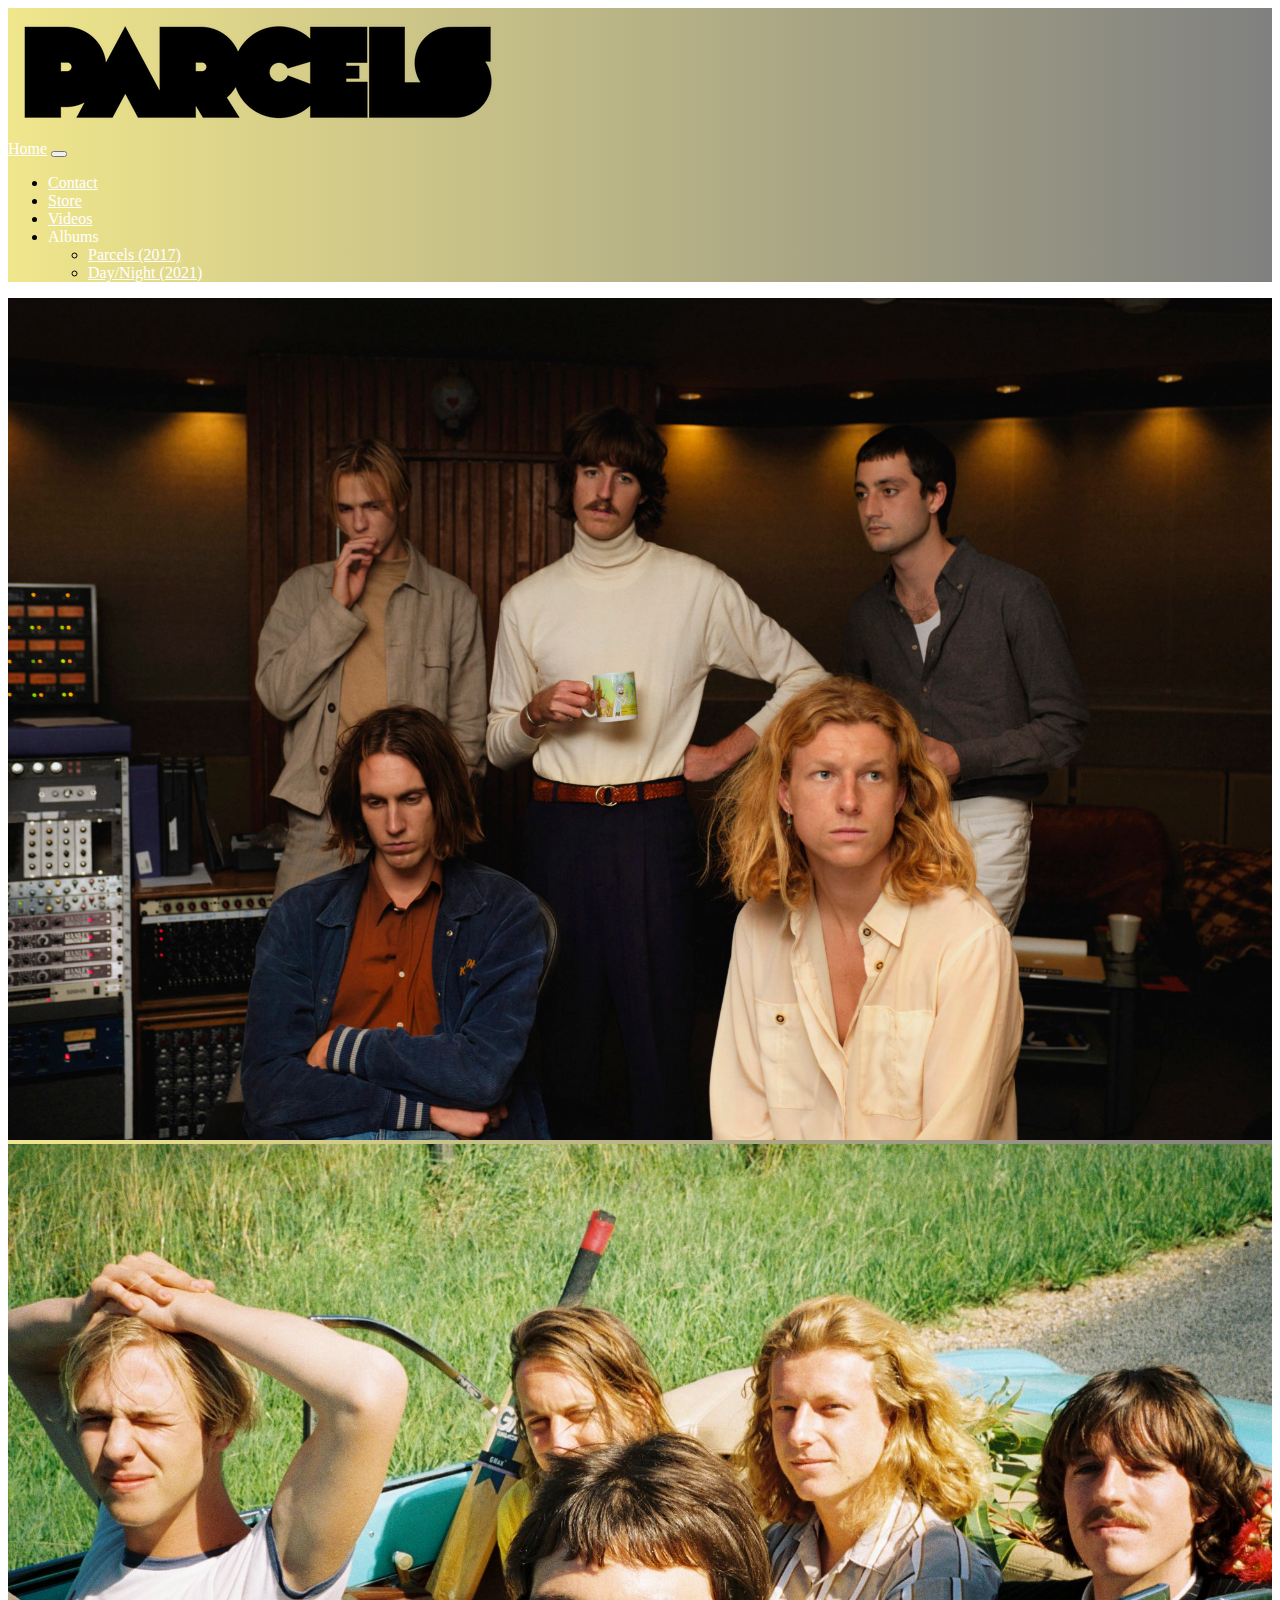
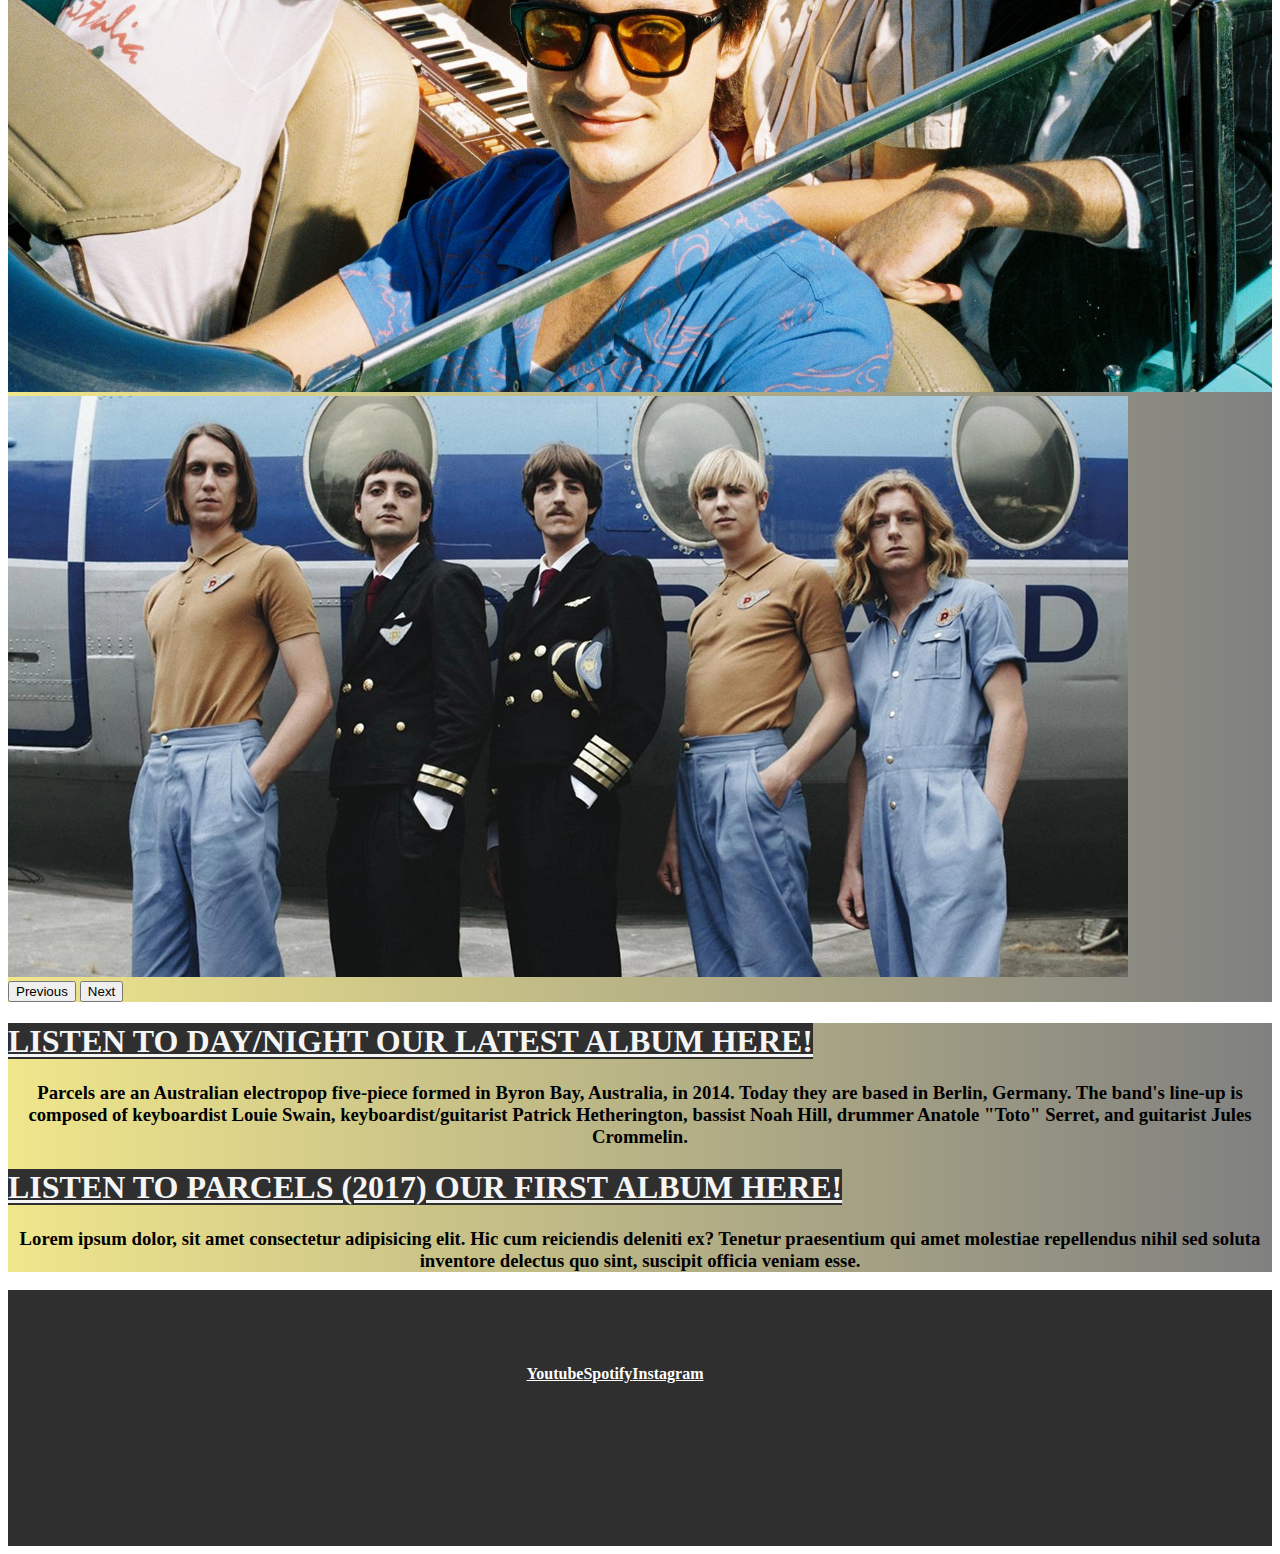
==== index.html @ 5c84db12 "colores a titulos y demas" ====
<!doctype html>
<html lang="en">

<head>
  <meta charset="utf-8">
  <meta name="viewport" content="width=device-width, initial-scale=1">
  <link href="https://cdn.jsdelivr.net/npm/bootstrap@5.1.3/dist/css/bootstrap.min.css" rel="stylesheet"
    integrity="sha384-1BmE4kWBq78iYhFldvKuhfTAU6auU8tT94WrHftjDbrCEXSU1oBoqyl2QvZ6jIW3" crossorigin="anonymous">
  <link rel="stylesheet" href="/css/estilo.css">
  <title>Parcels - HOME</title>
</head>

<body>
  <!--CONTAINER - ROW(INFINITAS) - COL(12) -->
  <div class="container-fluid">
    <!-- LOGO + NAV -->
    <header class="row bgColor">
      <div class="col-12 col-lg-12">
        <a class="navbar-brand img" href="#"><img src="./assets/img/parcels2.png" alt="Logo Parcels">
        </a>
        <nav class=" navbar navbar-expand-lg navbar-light">
          <div class="container-fluid">
            <a class="navbar-brand" href="#">Home</a>
            <button class="navbar-toggler" type="button" data-bs-toggle="collapse" data-bs-target="#navbarNav"
              aria-controls="navbarNav" aria-expanded="false" aria-label="Toggle navigation">
              <span class="navbar-toggler-icon"></span>
            </button>
            <div class="collapse navbar-collapse" id="navbarNav">
              <ul class="navbar-nav">
                <li class="nav-item">
                  <a href="./pages/contact.html" class="nav-link">Contact</a>
                </li>
                <li class="nav-item">
                  <a href="./pages/store.html" class="nav-link">Store</a>
                </li>
                <li class="nav-item">
                  <a href="./pages/videos.html" class="nav-link" aria-current="page">Videos</a>
                </li>
                <li class="nav-item dropdown">
                  <a class="nav-link dropdown-toggle" id="navbarDropdown" role="button" data-bs-toggle="dropdown"
                    aria-expanded="false">
                    Albums
                  </a>
                  <ul class="dropdown-menu" aria-labelledby="navbarDropdown">
                    <li><a href="./pages/parcels.html" class="dropdown-item" href="#">Parcels (2017)</a></li>
                    <li><a href="./pages/daynight.html" class="dropdown-item" href="#">Day/Night (2021)</a></li>
                  </ul>
            </div>
          </div>
        </nav>
    </header>
    <!-- CONTENIDO CARRUSEL -->
    <!-- MAIN DE CONTENIDO -->
    <main class="row bgColor">
      <div class="col-12 col-lg-12">
        <div id="carouselExampleFade" class="carousel slide carousel-fade" data-bs-ride="carousel">
          <div class="carousel-inner">
            <div class="carousel-item active">
              <img src="./assets/img/parcels-scaled.jpg" class="d-block w-100" alt="imagenParcels1">
            </div>
            <div class="carousel-item">
              <img src="./assets/img/parcels-1525333955.52.jpg" class="d-block w-100" alt="imagenParcels2">
            </div>
            <div class="carousel-item">
              <img src="./assets/img/parcels3.webp" class="d-block w-100" alt="imagenParcels3">
            </div>
          </div>
          <button class="carousel-control-prev" type="button" data-bs-target="#carouselExampleFade"
            data-bs-slide="prev">
            <span class="carousel-control-prev-icon" aria-hidden="true"></span>
            <span class="visually-hidden">Previous</span>
          </button>
          <button class="carousel-control-next" type="button" data-bs-target="#carouselExampleFade"
            data-bs-slide="next">
            <span class="carousel-control-next-icon" aria-hidden="true"></span>
            <span class="visually-hidden">Next</span>
          </button>
        </div>
      </div>
    </main>
    <div class="row bgColor">
      <div class="col-12 col-lg-6 bgColor">
        <h1>
          <a class="ytlinkIndex" href="https://www.youtube.com/watch?v=8l7YKKMdFvg&t=5s">LISTEN TO DAY/NIGHT OUR LATEST ALBUM HERE!</a>
        </h1>
        <h3>Parcels are an Australian electropop five-piece formed in Byron Bay, Australia, in 2014. Today they are
          based in Berlin, Germany. The band's line-up is composed of keyboardist Louie Swain, keyboardist/guitarist
          Patrick Hetherington, bassist Noah Hill, drummer Anatole "Toto" Serret, and guitarist Jules Crommelin.</h3>
      </div>
      <div class="col-12 col-lg-6 Bgcolor">
        <h1>
          <a class="ytlinkIndex" href="https://www.youtube.com/watch?v=EgWj5F5sEBo&list=PLKYNCPPfEGVskrgzziofGC17RfcqVO-ND">LISTEN TO
            PARCELS (2017) OUR FIRST ALBUM HERE!</a>
        </h1>
        <h3>Lorem ipsum dolor, sit amet consectetur adipisicing elit. Hic cum reiciendis deleniti ex? Tenetur
          praesentium qui amet molestiae repellendus nihil sed soluta inventore delectus quo sint, suscipit officia
          veniam esse.</h3>
      </div>
    </div>

    <!-- FOOTER -->
    <footer class="row">
      <div class="d-flex justify-content-center col-12 col-lg-4">
        <h4 id="redesSociales"><a target="_blank" href="https://www.youtube.com/channel/UC2as7PrmUgmdZAkMIWNY6EQ">Youtube</a></h4>
      </div>
      <div class="d-flex justify-content-center col-12 col-lg-4">
        <h4><a target="_blank"
            href="https://open.spotify.com/artist/3oKRxpszQKUjjaHz388fVA?si=5GH-gwJCRRqV_aAPM4Q6UQ">Spotify</a></h4>
      </div>
      <div class="d-flex justify-content-center col-12 col-lg-4">
        <h4><a target="_blank" href="https://www.instagram.com/parcelsmusic/">Instagram</a></h4>
      </div>
  </div>
  </footer>
  <script src="https://cdn.jsdelivr.net/npm/bootstrap@5.1.3/dist/js/bootstrap.bundle.min.js"
    integrity="sha384-ka7Sk0Gln4gmtz2MlQnikT1wXgYsOg+OMhuP+IlRH9sENBO0LRn5q+8nbTov4+1p"
    crossorigin="anonymous"></script>
</body>

</html>
---- css/estilo.css ----
.otroBgcolor {
    background-color: black;
}

.ytlinkIndex {
    color: whitesmoke;
    box-sizing: content-box;
    background-color: rgb(47, 47, 47);
    text-align: center;
}

a {
    color: white;
}

h3 {
    color: black;
    text-align: center;
}

img {
    height: auto;
    width: auto;
    max-height: 90%;
    max-width: 100%;

}



.bgColor {
    
    background: linear-gradient(to right, khaki, grey)
}

footer {
    background-color: rgb(47, 47, 47);
    display: flex;
    flex-direction: row;
    justify-content: center;
    position: sticky;
    height: 100px;
    padding: 50px 100px 100px 50px;
    border: solid 3px rgb(47, 47, 47);
    align-self: flex-start;
}

@keyframes aparecer {
    0% {
        opacity: 0
    }

    100% {
        opacity: 1
    }
}

.animation {
    animation-name: aparecer;
    animation-iteration-count: 1;
    animation-duration: 5s;
}

h1 {
    animation-name: aparecer;
    animation-iteration-count: 1;
    animation-duration: 5s;
}

.linksubrayadoIndex {
    text-decoration: underline;
    text-decoration-color: black;
}

.parcelsImg {
    width: 1050px;
    height: auto;
    padding-top: 25px;
    padding-bottom: 25px;
    animation-name: aparecer;
    animation-iteration-count: 1;
    animation-duration: 5s;
}
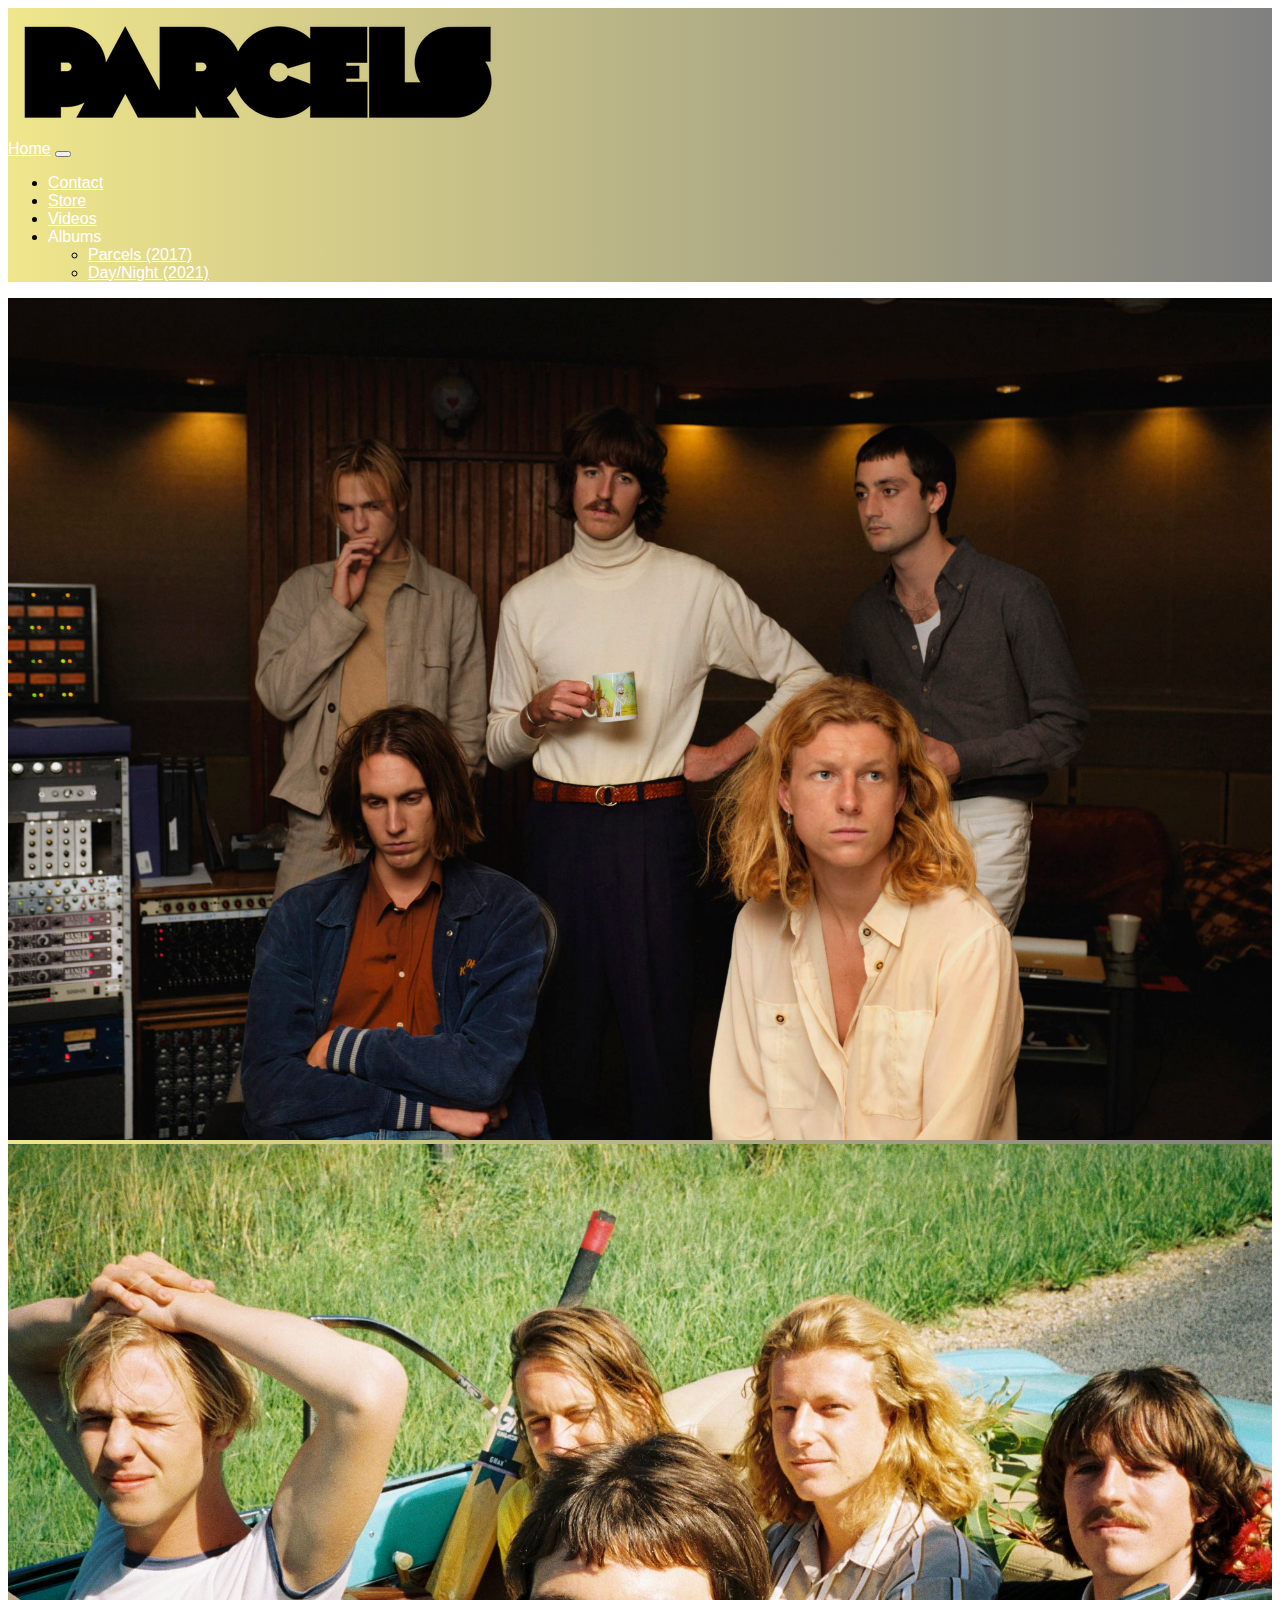
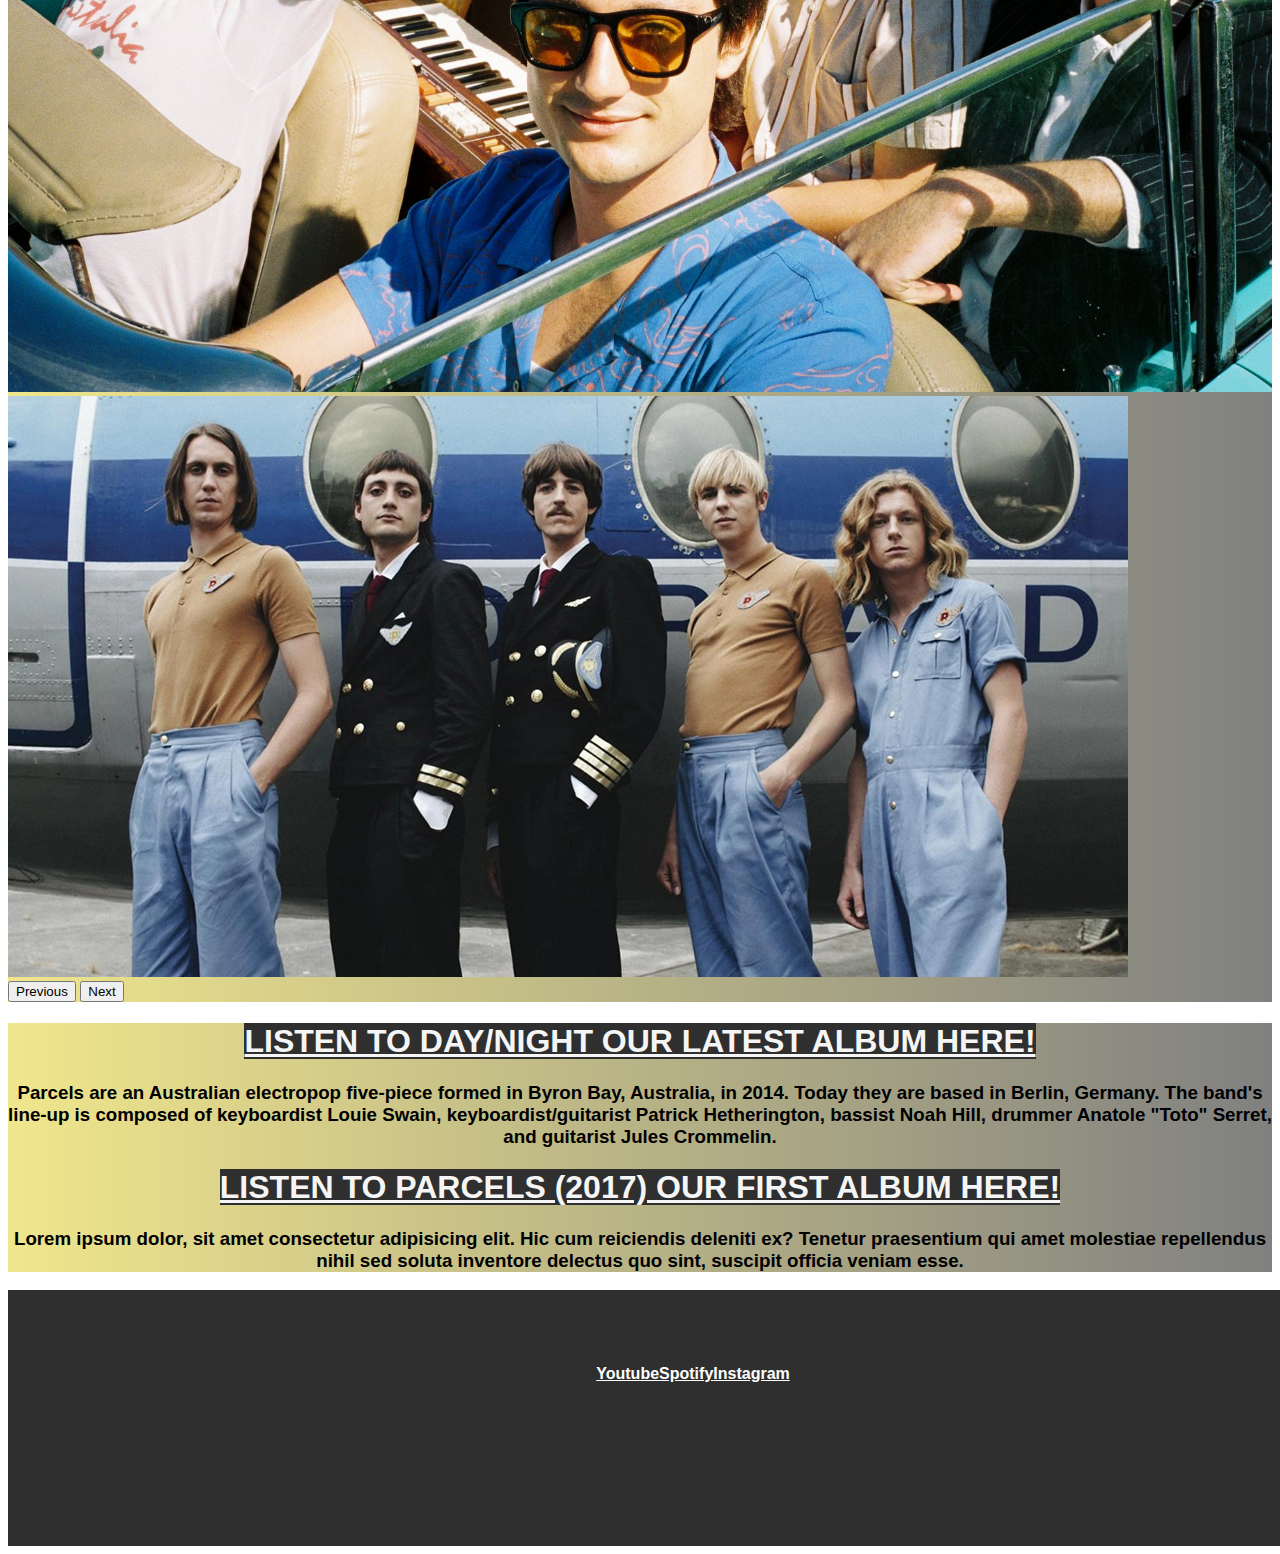
==== commit 60eef68c: "store actualizada" ====
--- a/index.html
+++ b/index.html
@@ -14,7 +14,7 @@
   <!--CONTAINER - ROW(INFINITAS) - COL(12) -->
   <div class="container-fluid">
     <!-- LOGO + NAV -->
-    <header class="row bgColor">
+    <header class="bgColor row">
       <div class="col-12 col-lg-12">
         <a class="navbar-brand img" href="#"><img src="./assets/img/parcels2.png" alt="Logo Parcels">
         </a>
@@ -51,6 +51,7 @@
     </header>
     <!-- CONTENIDO CARRUSEL -->
     <!-- MAIN DE CONTENIDO -->
+    
     <main class="row bgColor">
       <div class="col-12 col-lg-12">
         <div id="carouselExampleFade" class="carousel slide carousel-fade" data-bs-ride="carousel">
@@ -81,7 +82,7 @@
     <div class="row bgColor">
       <div class="col-12 col-lg-6 bgColor">
         <h1>
-          <a class="ytlinkIndex" href="https://www.youtube.com/watch?v=8l7YKKMdFvg&t=5s">LISTEN TO DAY/NIGHT OUR LATEST ALBUM HERE!</a>
+          <a target="_blank" class="ytlinkIndex" href="https://www.youtube.com/watch?v=8l7YKKMdFvg&t=5s">LISTEN TO DAY/NIGHT OUR LATEST ALBUM HERE!</a>
         </h1>
         <h3>Parcels are an Australian electropop five-piece formed in Byron Bay, Australia, in 2014. Today they are
           based in Berlin, Germany. The band's line-up is composed of keyboardist Louie Swain, keyboardist/guitarist
@@ -89,7 +90,7 @@
       </div>
       <div class="col-12 col-lg-6 Bgcolor">
         <h1>
-          <a class="ytlinkIndex" href="https://www.youtube.com/watch?v=EgWj5F5sEBo&list=PLKYNCPPfEGVskrgzziofGC17RfcqVO-ND">LISTEN TO
+          <a target="_blank" class="ytlinkIndex" href="https://www.youtube.com/watch?v=EgWj5F5sEBo&list=PLKYNCPPfEGVskrgzziofGC17RfcqVO-ND">LISTEN TO
             PARCELS (2017) OUR FIRST ALBUM HERE!</a>
         </h1>
         <h3>Lorem ipsum dolor, sit amet consectetur adipisicing elit. Hic cum reiciendis deleniti ex? Tenetur
@@ -99,9 +100,10 @@
     </div>
 
     <!-- FOOTER -->
+  <div>
     <footer class="row">
       <div class="d-flex justify-content-center col-12 col-lg-4">
-        <h4 id="redesSociales"><a target="_blank" href="https://www.youtube.com/channel/UC2as7PrmUgmdZAkMIWNY6EQ">Youtube</a></h4>
+        <h4><a target="_blank" href="https://www.youtube.com/channel/UC2as7PrmUgmdZAkMIWNY6EQ">Youtube</a></h4>
       </div>
       <div class="d-flex justify-content-center col-12 col-lg-4">
         <h4><a target="_blank"
@@ -111,6 +113,7 @@
         <h4><a target="_blank" href="https://www.instagram.com/parcelsmusic/">Instagram</a></h4>
       </div>
   </div>
+</div>
   </footer>
   <script src="https://cdn.jsdelivr.net/npm/bootstrap@5.1.3/dist/js/bootstrap.bundle.min.js"
     integrity="sha384-ka7Sk0Gln4gmtz2MlQnikT1wXgYsOg+OMhuP+IlRH9sENBO0LRn5q+8nbTov4+1p"
--- a/css/estilo.css
+++ b/css/estilo.css
@@ -1,7 +1,12 @@
+*{
+    font-family: 'Segoe UI', Tahoma, Geneva, Verdana, sans-serif;
+}
 .otroBgcolor {
     background-color: black;
 }
-
+.bgColor {
+    background: linear-gradient(to right, khaki, grey)
+}
 .ytlinkIndex {
     color: whitesmoke;
     box-sizing: content-box;
@@ -25,24 +30,42 @@
     max-width: 100%;
 
 }
+h1{
+    color:black;
+    text-align: center;
+    
+}
 
-
-
-.bgColor {
-    
+.mainStore {
+    display: flex;
+    flex-direction: column;
+    align-content: center;
+    background-color: khaki;
+    align-items: center;
     background: linear-gradient(to right, khaki, grey)
 }
+.vidContainer {
+    width: 100%;
+    height: auto;
+}
+
+.vidContainer iframe {
+    max-width: 100%;
+    max-height: 100%;
+}
+
 
 footer {
     background-color: rgb(47, 47, 47);
     display: flex;
     flex-direction: row;
     justify-content: center;
-    position: sticky;
+    position:relative;
     height: 100px;
+    width: 100%;
+    align-content: flex-start;
     padding: 50px 100px 100px 50px;
     border: solid 3px rgb(47, 47, 47);
-    align-self: flex-start;
 }
 
 @keyframes aparecer {
@@ -80,4 +103,5 @@
     animation-name: aparecer;
     animation-iteration-count: 1;
     animation-duration: 5s;
-}+}
+
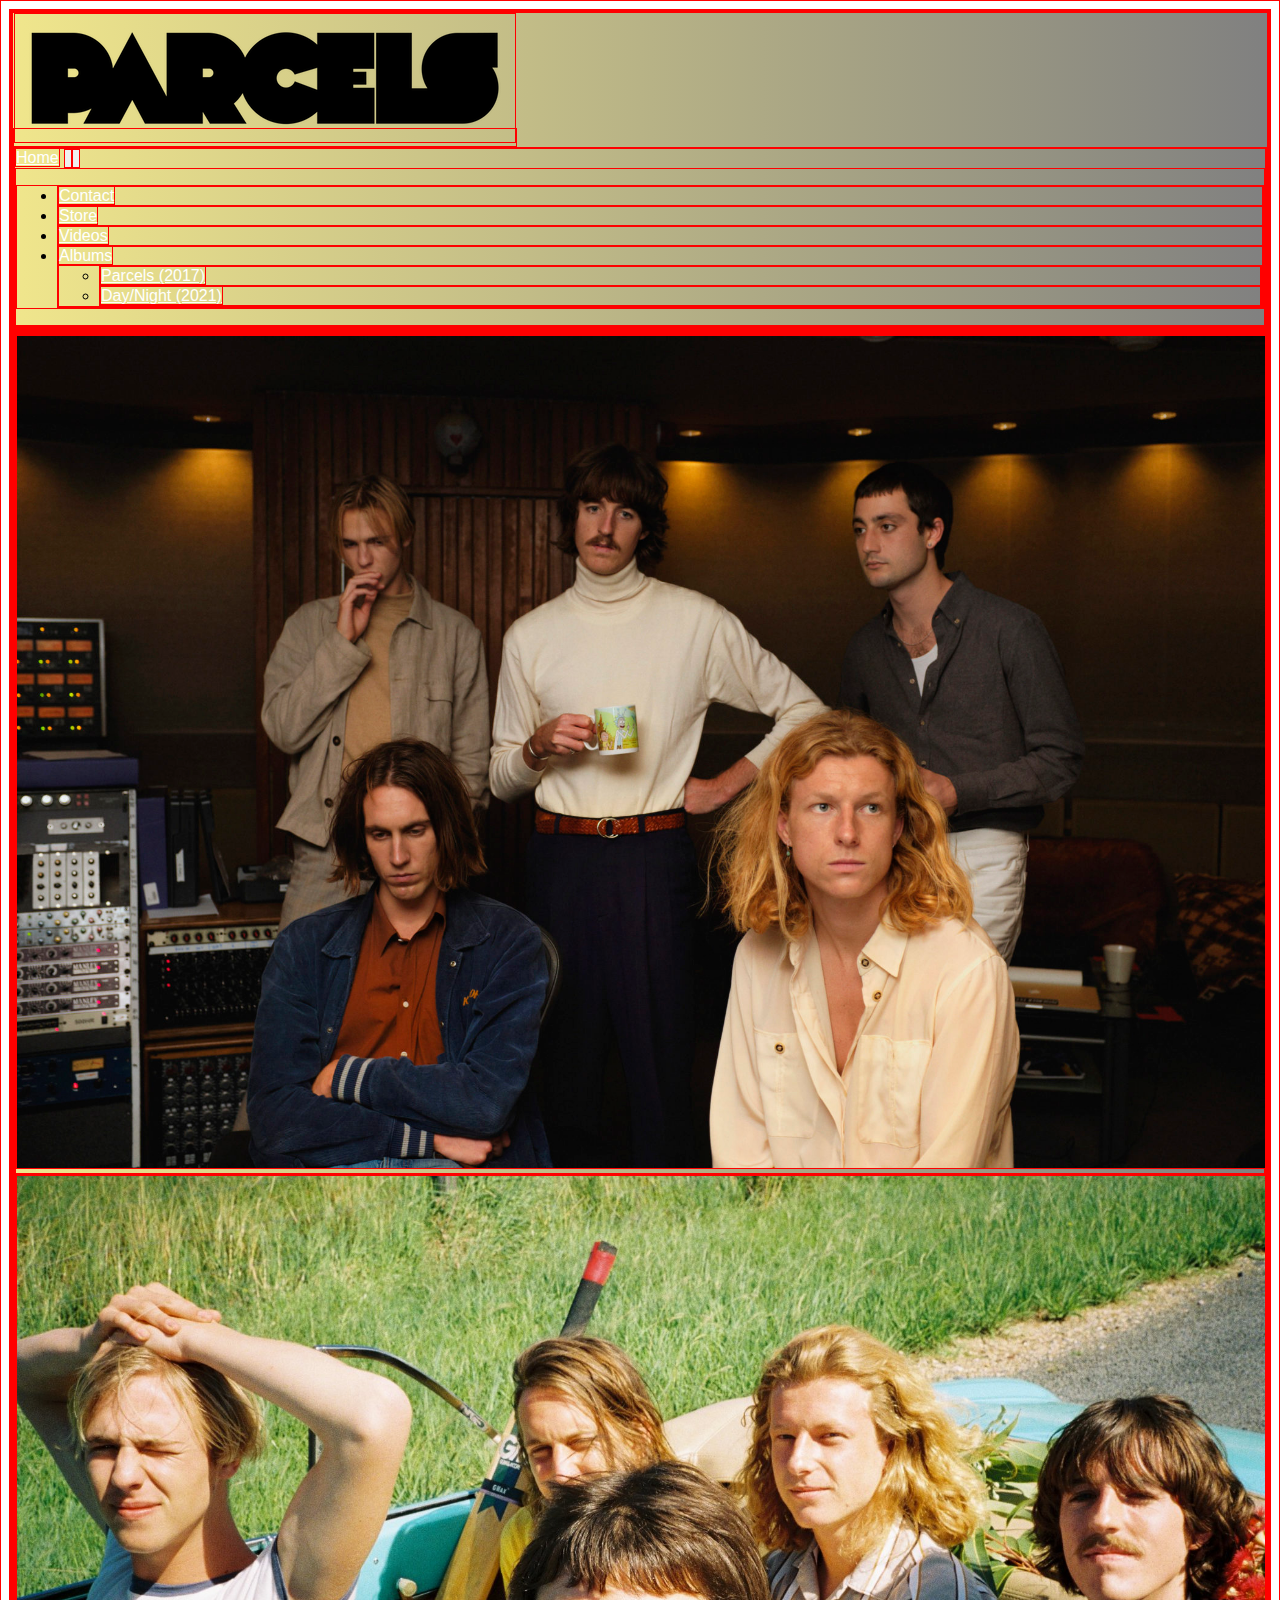
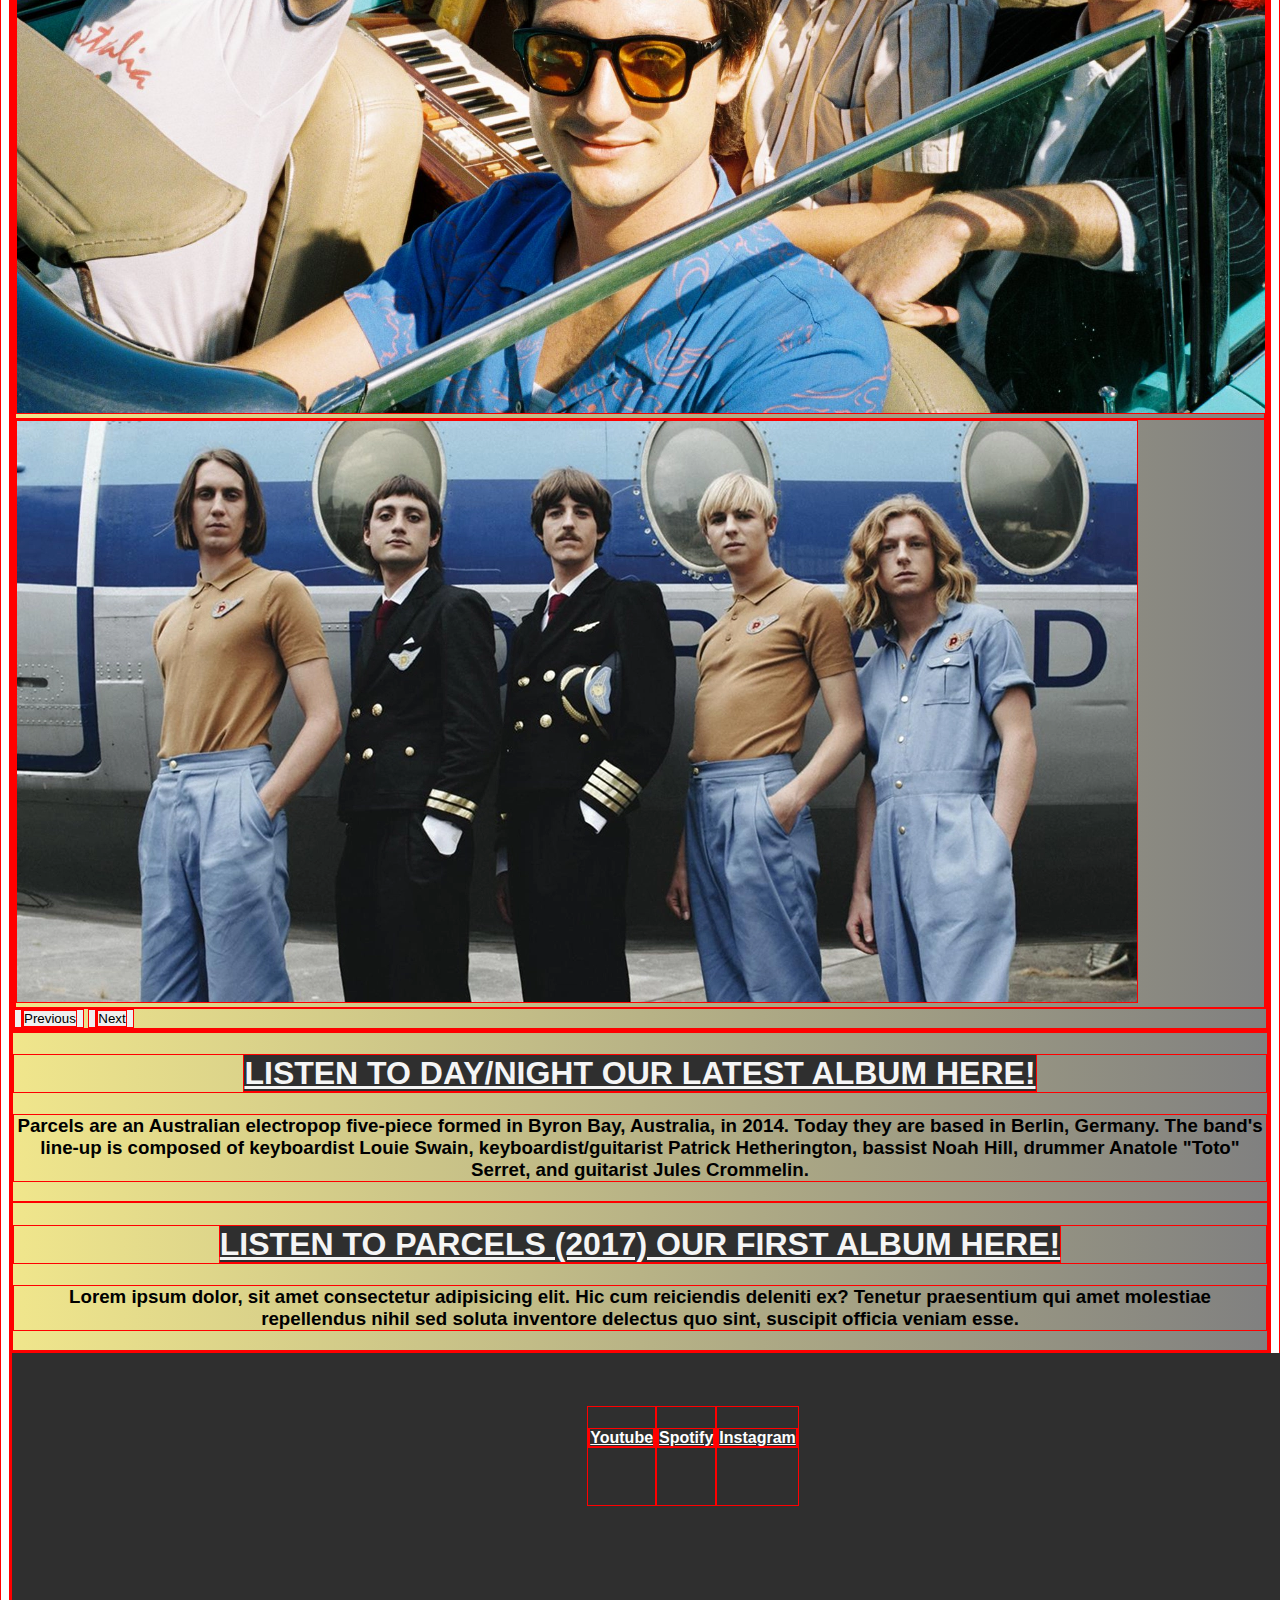
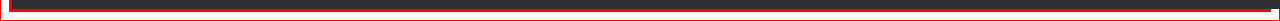
==== commit 69f03a11: "arreglamos ruteo DE VUELTA" ====
--- a/index.html
+++ b/index.html
@@ -6,7 +6,7 @@
   <meta name="viewport" content="width=device-width, initial-scale=1">
   <link href="https://cdn.jsdelivr.net/npm/bootstrap@5.1.3/dist/css/bootstrap.min.css" rel="stylesheet"
     integrity="sha384-1BmE4kWBq78iYhFldvKuhfTAU6auU8tT94WrHftjDbrCEXSU1oBoqyl2QvZ6jIW3" crossorigin="anonymous">
-  <link rel="stylesheet" href="/css/estilo.css">
+  <link rel="stylesheet" href="../css/estilo.css">
   <title>Parcels - HOME</title>
 </head>
 
@@ -16,7 +16,7 @@
     <!-- LOGO + NAV -->
     <header class="bgColor row">
       <div class="col-12 col-lg-12">
-        <a class="navbar-brand img" href="#"><img src="./assets/img/parcels2.png" alt="Logo Parcels">
+        <a class="navbar-brand img" href="#"><img src="../assets/img/parcels2.png" alt="Logo Parcels">
         </a>
         <nav class=" navbar navbar-expand-lg navbar-light">
           <div class="container-fluid">
@@ -51,7 +51,7 @@
     </header>
     <!-- CONTENIDO CARRUSEL -->
     <!-- MAIN DE CONTENIDO -->
-    
+
     <main class="row bgColor">
       <div class="col-12 col-lg-12">
         <div id="carouselExampleFade" class="carousel slide carousel-fade" data-bs-ride="carousel">
@@ -82,7 +82,8 @@
     <div class="row bgColor">
       <div class="col-12 col-lg-6 bgColor">
         <h1>
-          <a target="_blank" class="ytlinkIndex" href="https://www.youtube.com/watch?v=8l7YKKMdFvg&t=5s">LISTEN TO DAY/NIGHT OUR LATEST ALBUM HERE!</a>
+          <a target="_blank" class="ytlinkIndex" href="https://www.youtube.com/watch?v=8l7YKKMdFvg&t=5s">LISTEN TO
+            DAY/NIGHT OUR LATEST ALBUM HERE!</a>
         </h1>
         <h3>Parcels are an Australian electropop five-piece formed in Byron Bay, Australia, in 2014. Today they are
           based in Berlin, Germany. The band's line-up is composed of keyboardist Louie Swain, keyboardist/guitarist
@@ -90,7 +91,8 @@
       </div>
       <div class="col-12 col-lg-6 Bgcolor">
         <h1>
-          <a target="_blank" class="ytlinkIndex" href="https://www.youtube.com/watch?v=EgWj5F5sEBo&list=PLKYNCPPfEGVskrgzziofGC17RfcqVO-ND">LISTEN TO
+          <a target="_blank" class="ytlinkIndex"
+            href="https://www.youtube.com/watch?v=EgWj5F5sEBo&list=PLKYNCPPfEGVskrgzziofGC17RfcqVO-ND">LISTEN TO
             PARCELS (2017) OUR FIRST ALBUM HERE!</a>
         </h1>
         <h3>Lorem ipsum dolor, sit amet consectetur adipisicing elit. Hic cum reiciendis deleniti ex? Tenetur
@@ -100,20 +102,20 @@
     </div>
 
     <!-- FOOTER -->
-  <div>
-    <footer class="row">
-      <div class="d-flex justify-content-center col-12 col-lg-4">
-        <h4><a target="_blank" href="https://www.youtube.com/channel/UC2as7PrmUgmdZAkMIWNY6EQ">Youtube</a></h4>
-      </div>
-      <div class="d-flex justify-content-center col-12 col-lg-4">
-        <h4><a target="_blank"
-            href="https://open.spotify.com/artist/3oKRxpszQKUjjaHz388fVA?si=5GH-gwJCRRqV_aAPM4Q6UQ">Spotify</a></h4>
-      </div>
-      <div class="d-flex justify-content-center col-12 col-lg-4">
-        <h4><a target="_blank" href="https://www.instagram.com/parcelsmusic/">Instagram</a></h4>
-      </div>
+    <div>
+      <footer class="row">
+        <div class="d-flex justify-content-center col-12 col-lg-4">
+          <h4><a target="_blank" href="https://www.youtube.com/channel/UC2as7PrmUgmdZAkMIWNY6EQ">Youtube</a></h4>
+        </div>
+        <div class="d-flex justify-content-center col-12 col-lg-4">
+          <h4><a target="_blank"
+              href="https://open.spotify.com/artist/3oKRxpszQKUjjaHz388fVA?si=5GH-gwJCRRqV_aAPM4Q6UQ">Spotify</a></h4>
+        </div>
+        <div class="d-flex justify-content-center col-12 col-lg-4">
+          <h4><a target="_blank" href="https://www.instagram.com/parcelsmusic/">Instagram</a></h4>
+        </div>
+    </div>
   </div>
-</div>
   </footer>
   <script src="https://cdn.jsdelivr.net/npm/bootstrap@5.1.3/dist/js/bootstrap.bundle.min.js"
     integrity="sha384-ka7Sk0Gln4gmtz2MlQnikT1wXgYsOg+OMhuP+IlRH9sENBO0LRn5q+8nbTov4+1p"
--- a/css/estilo.css
+++ b/css/estilo.css
@@ -1,5 +1,6 @@
 *{
     font-family: 'Segoe UI', Tahoma, Geneva, Verdana, sans-serif;
+    border: solid red 1px;
 }
 .otroBgcolor {
     background-color: black;
@@ -26,7 +27,7 @@
 img {
     height: auto;
     width: auto;
-    max-height: 90%;
+    max-height: 100%;
     max-width: 100%;
 
 }
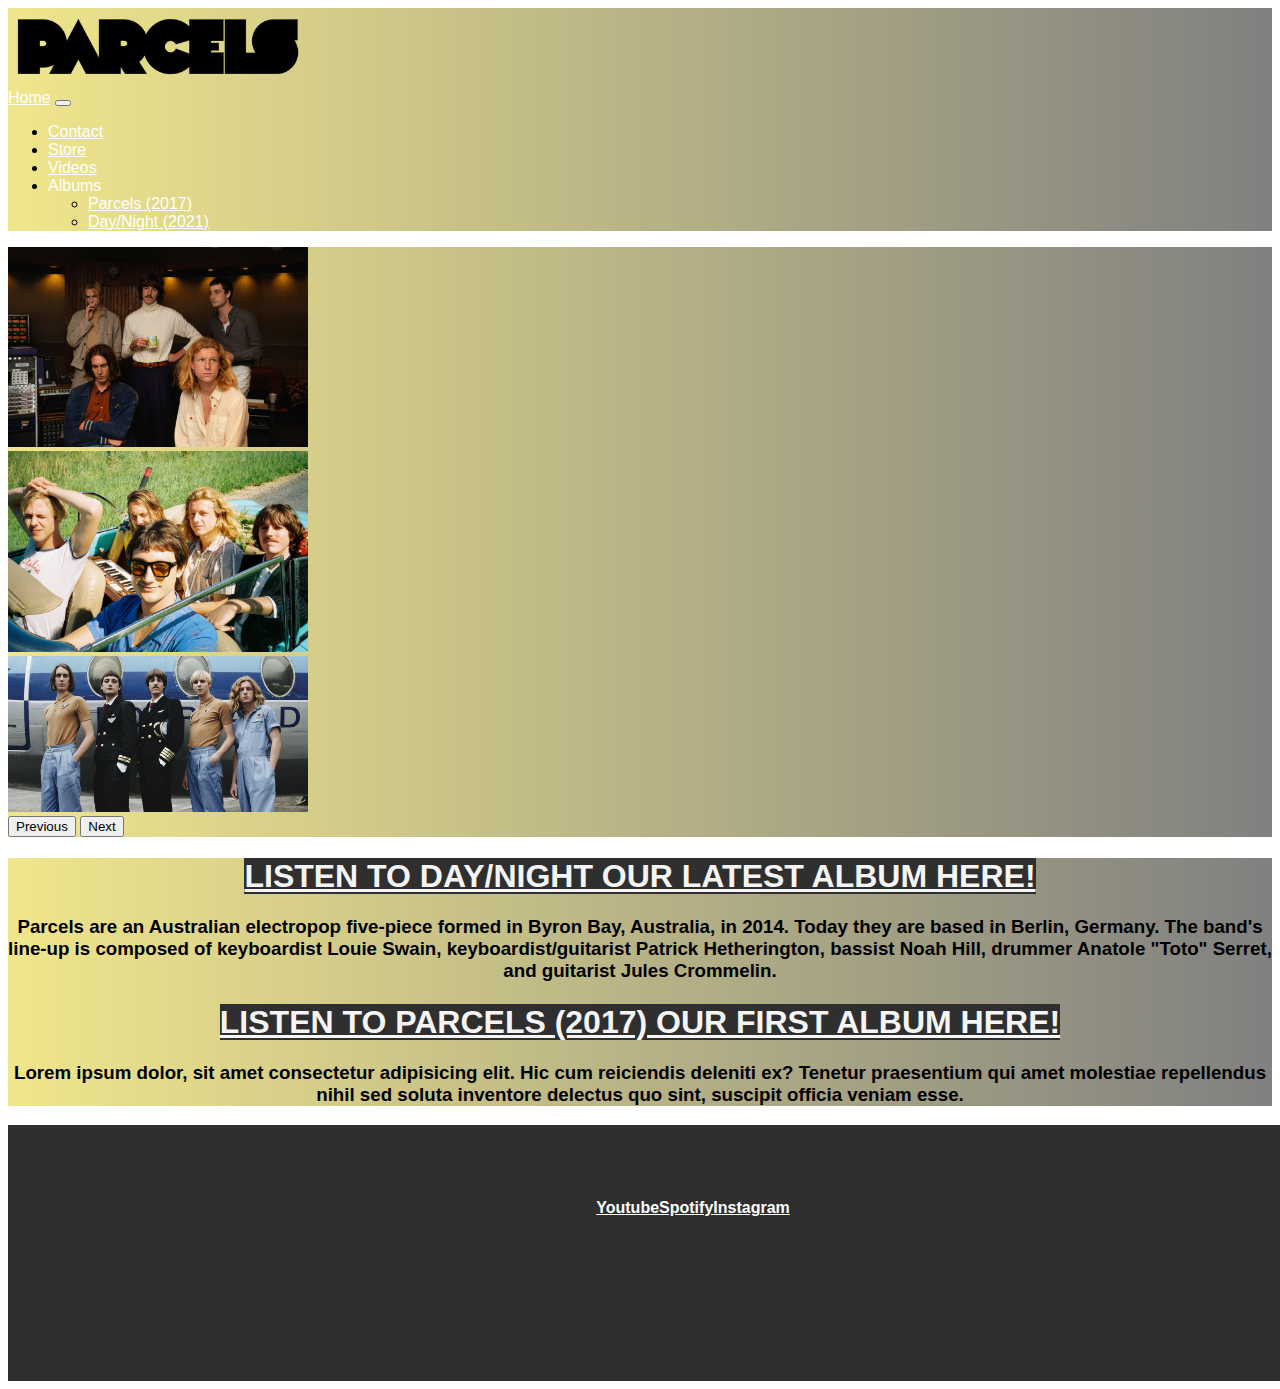
==== commit e834b457: "remuevo class" ====
--- a/index.html
+++ b/index.html
@@ -6,17 +6,17 @@
   <meta name="viewport" content="width=device-width, initial-scale=1">
   <link href="https://cdn.jsdelivr.net/npm/bootstrap@5.1.3/dist/css/bootstrap.min.css" rel="stylesheet"
     integrity="sha384-1BmE4kWBq78iYhFldvKuhfTAU6auU8tT94WrHftjDbrCEXSU1oBoqyl2QvZ6jIW3" crossorigin="anonymous">
-  <link rel="stylesheet" href="../css/estilo.css">
+  <link rel="stylesheet" href="./css/estilo.css">
   <title>Parcels - HOME</title>
 </head>
 
 <body>
   <!--CONTAINER - ROW(INFINITAS) - COL(12) -->
-  <div class="container-fluid">
+  <div>
     <!-- LOGO + NAV -->
     <header class="bgColor row">
       <div class="col-12 col-lg-12">
-        <a class="navbar-brand img" href="#"><img src="../assets/img/parcels2.png" alt="Logo Parcels">
+        <a class="navbar-brand img" href="#"><img src="./assets/img/parcels2.png" alt="Logo Parcels">
         </a>
         <nav class=" navbar navbar-expand-lg navbar-light">
           <div class="container-fluid">
--- a/css/estilo.css
+++ b/css/estilo.css
@@ -1,6 +1,5 @@
 *{
     font-family: 'Segoe UI', Tahoma, Geneva, Verdana, sans-serif;
-    border: solid red 1px;
 }
 .otroBgcolor {
     background-color: black;
@@ -17,6 +16,7 @@
 
 a {
     color: white;
+    margin: 0;
 }
 
 h3 {
@@ -26,7 +26,7 @@
 
 img {
     height: auto;
-    width: auto;
+    width: 300px;
     max-height: 100%;
     max-width: 100%;
 
@@ -54,7 +54,10 @@
     max-width: 100%;
     max-height: 100%;
 }
-
+.row{
+    --bs-gutter-x: 0 !important; 
+    --bs-gutter-y: 0 !important;
+}
 
 footer {
     background-color: rgb(47, 47, 47);
